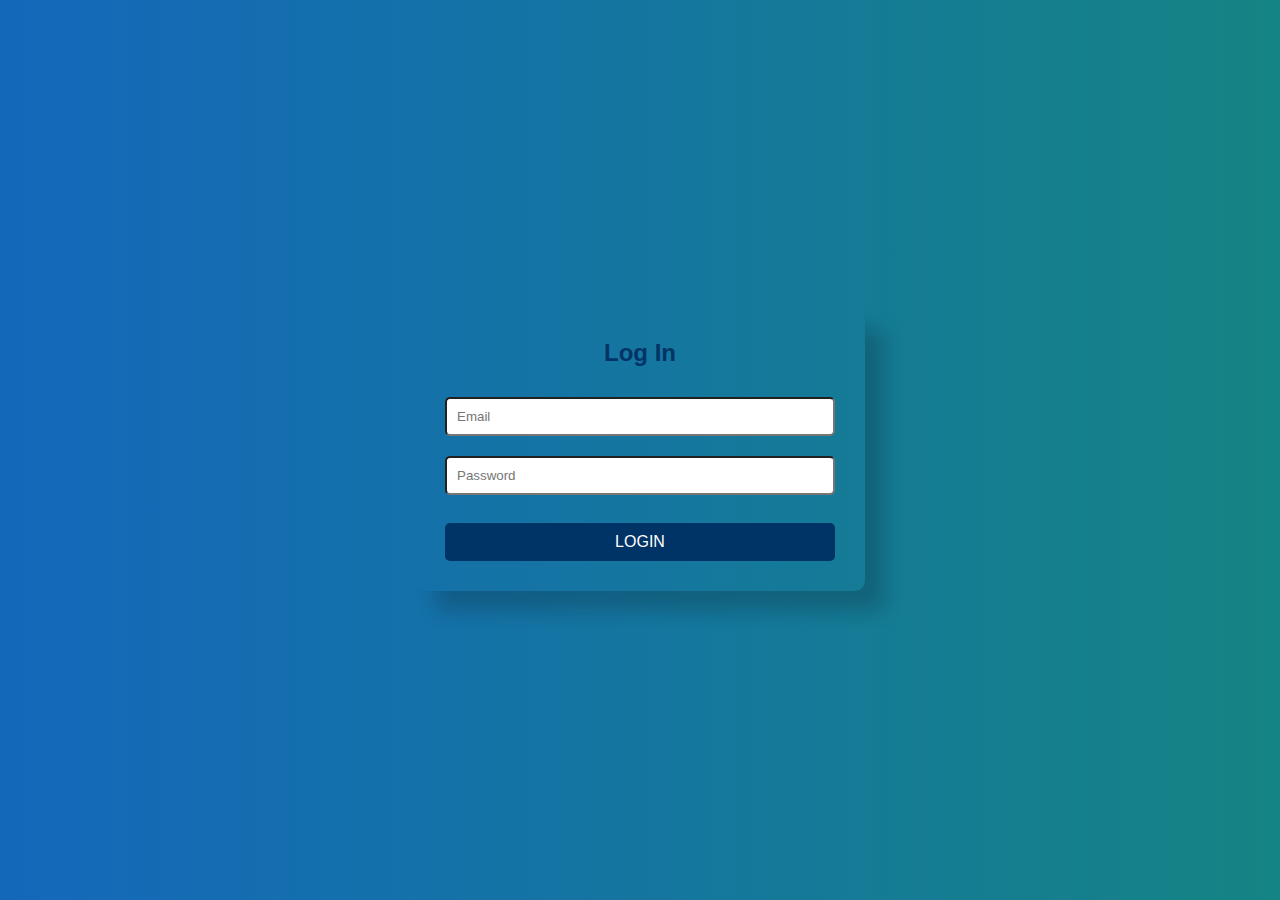
==== homework_web/indexlog.html @ 276876ff "first commit" ====
<!DOCTYPE html>
<html lang="en">
<head>
    <meta charset="UTF-8">
    <meta name="viewport" content="width=device-width, initial-scale=1.0">
    <title>Document</title>
    <link rel="stylesheet" href="styless.css">
</head>
<body>
    <div class="login-container">
        <h2>Log In</h2>
        <form id="login-form">
        <input type="email" id="email" placeholder="Email" required>
        <br>
        <input type="password" id="password" placeholder="Password" required>
       <br><br>
        <button type="submit">LOGIN</button>
    </form>
    </div>
    <script src="Script.js"></script>
</body>
</html>
---- homework_web/styless.css ----
* {
    margin: 0;
    padding: 0;
    box-sizing: border-box;
    font-family: Arial, sans-serif;
}

body {
    display: flex;
    justify-content: center;
    align-items: center;
    height: 100vh;
    /* background: linear-gradient(to right, #ef19cf, #a7c30a); */
    background: linear-gradient(to right, #1468bb, #158484);
}

.login-container {
    /* background: white; */
    padding: 30px;
    border-radius: 10px;
    box-shadow: 20px 20px 20px rgba(10, 10, 10, 0.2);
    /* height: 400px; */
    width: 450px;
    text-align: center;
    transition: transform 0.5s ease-in-out;
}
.login-container:hover{
    transform: scale(1.2);
    transition: transform 0.8 ease-in-out;
}

h2 {
    margin-bottom: 20px;
    color: #003366;
}

input {
    width: 100%;
    padding: 10px;
    margin: 10px 0;
    /* border: 1px solid #ccc; */
    border-radius: 5px;
}

button {
    width: 100%;
    padding: 10px;
    border: none;
    background: #003366;
    color: white;
    font-size: 16px;
    cursor: pointer;
    border-radius: 5px;
}

button:hover {
    background: #002244;
}
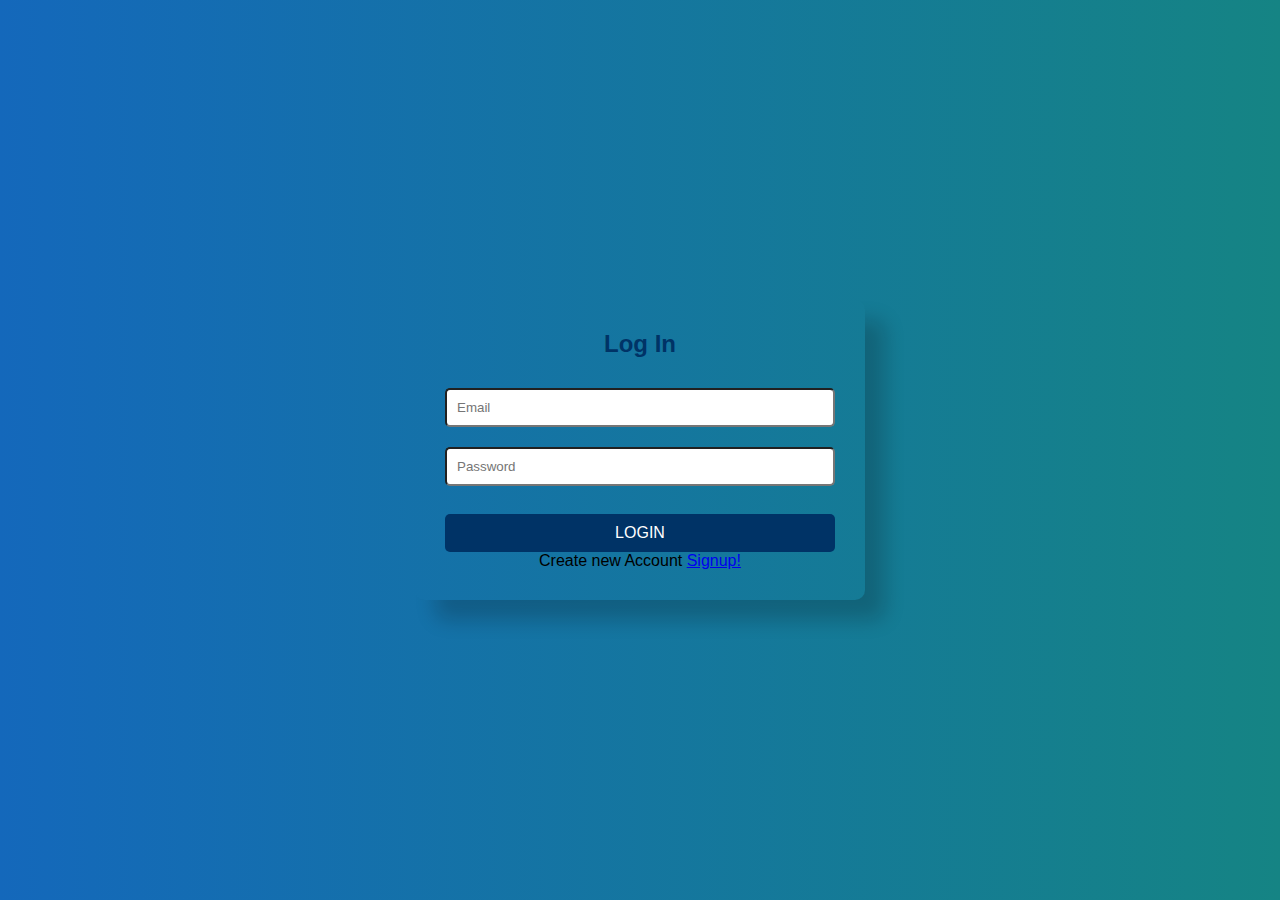
==== commit 6506f5c1: "first commit" ====
--- a/homework_web/indexlog.html
+++ b/homework_web/indexlog.html
@@ -16,6 +16,7 @@
        <br><br>
         <button type="submit">LOGIN</button>
     </form>
+    Create new Account <a href="index.html">Signup!</a>
     </div>
     <script src="Script.js"></script>
 </body>
